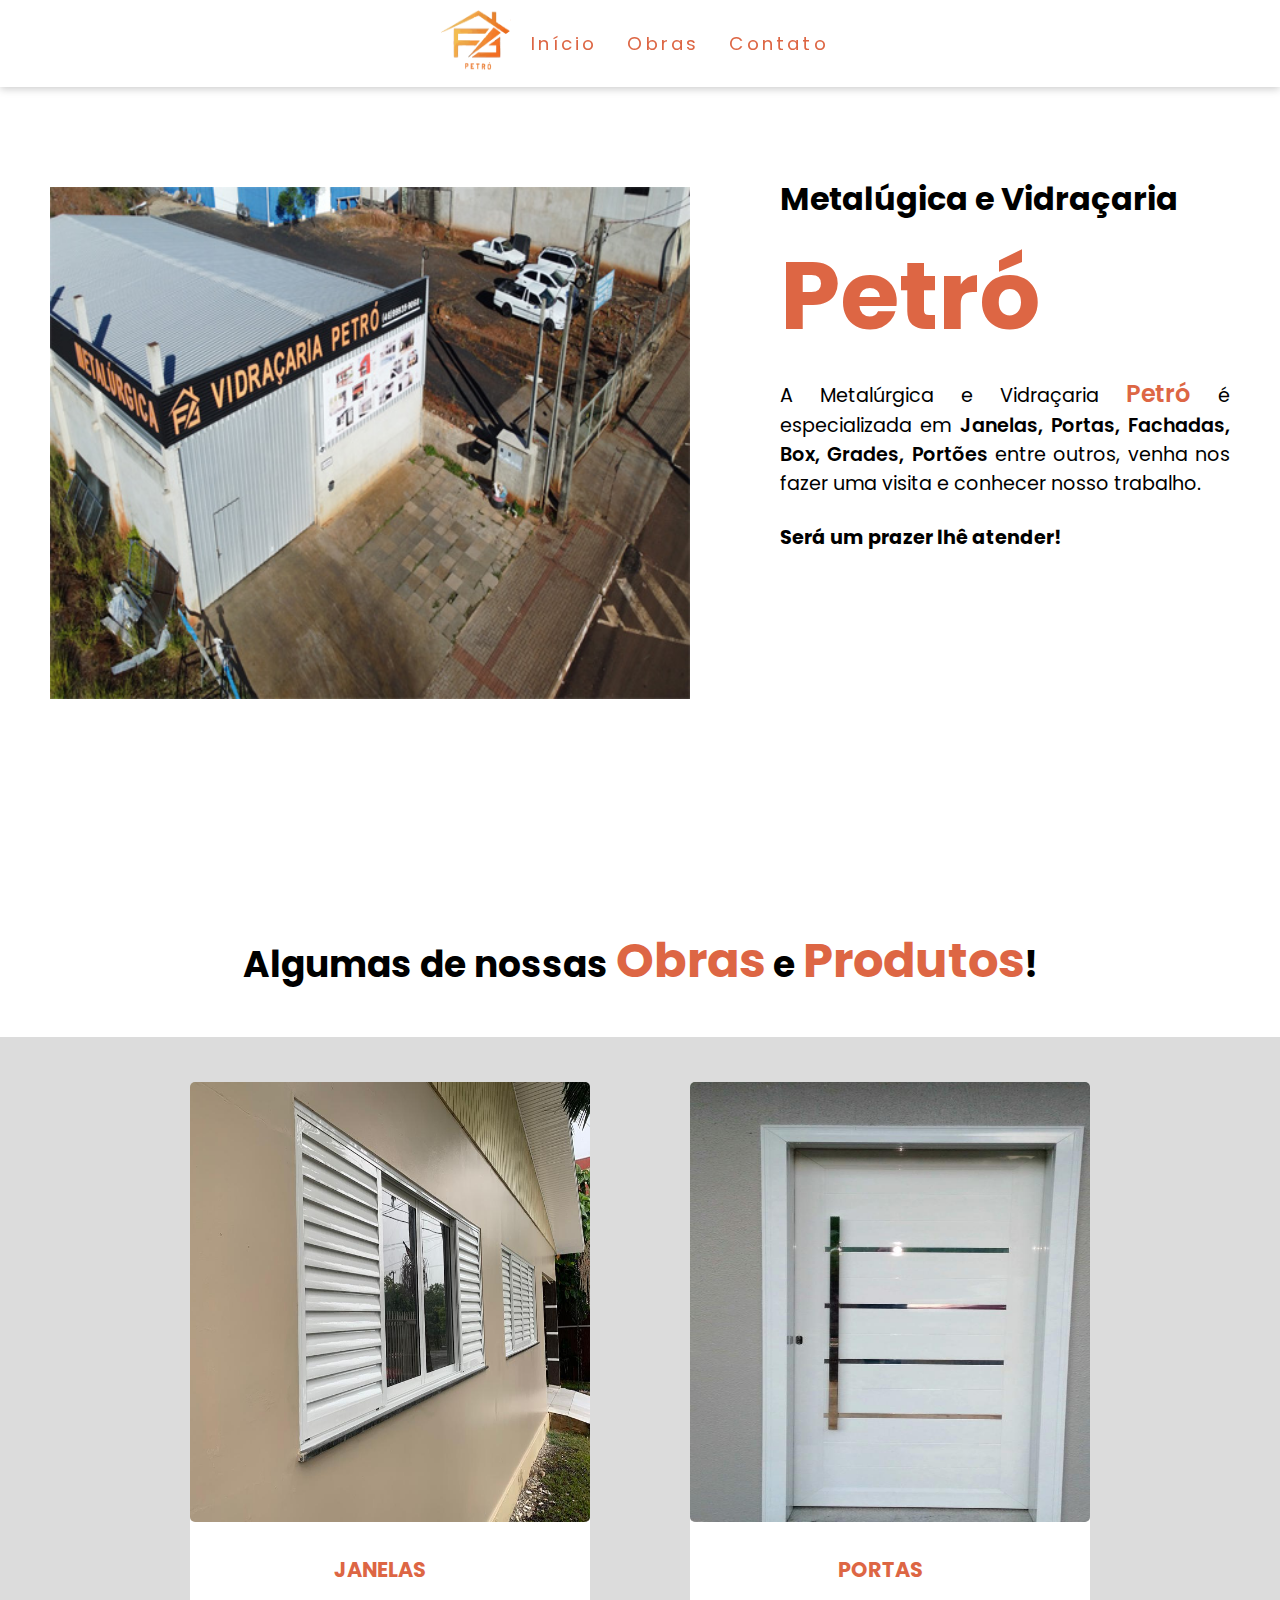
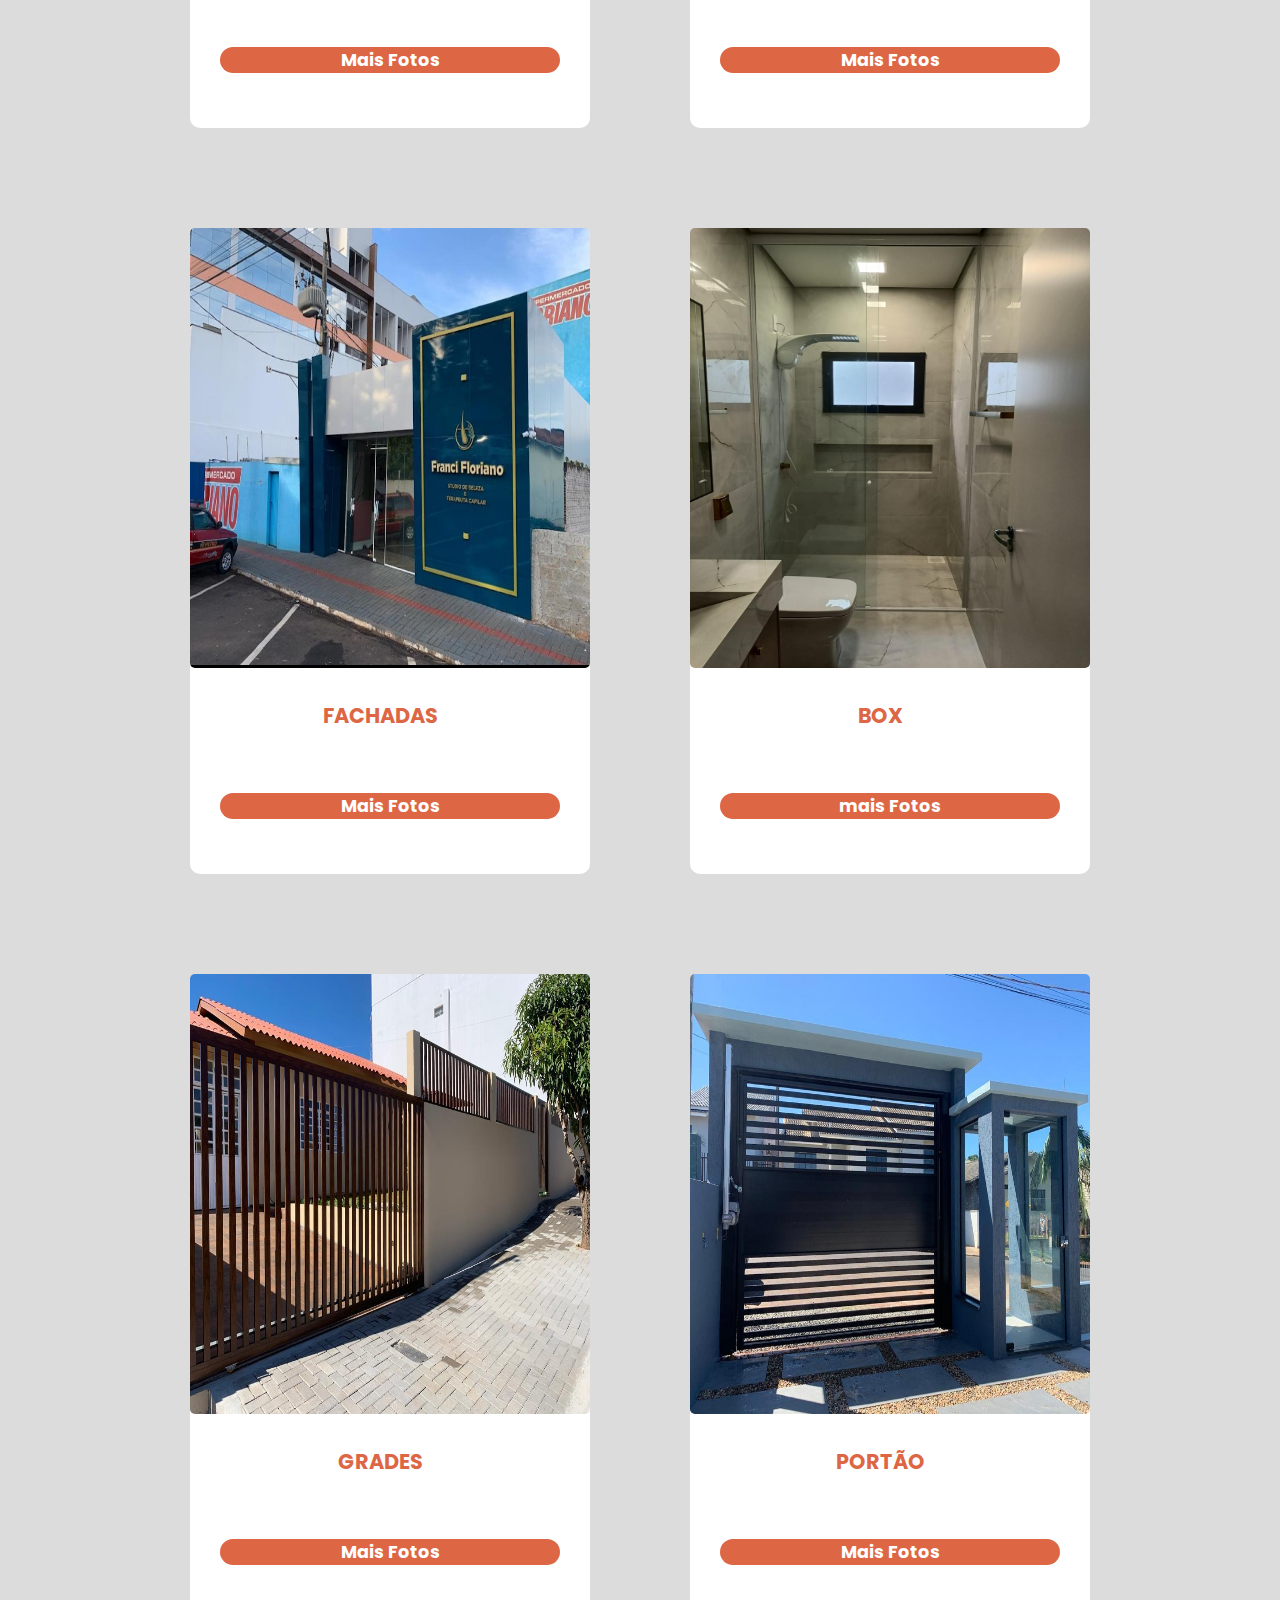
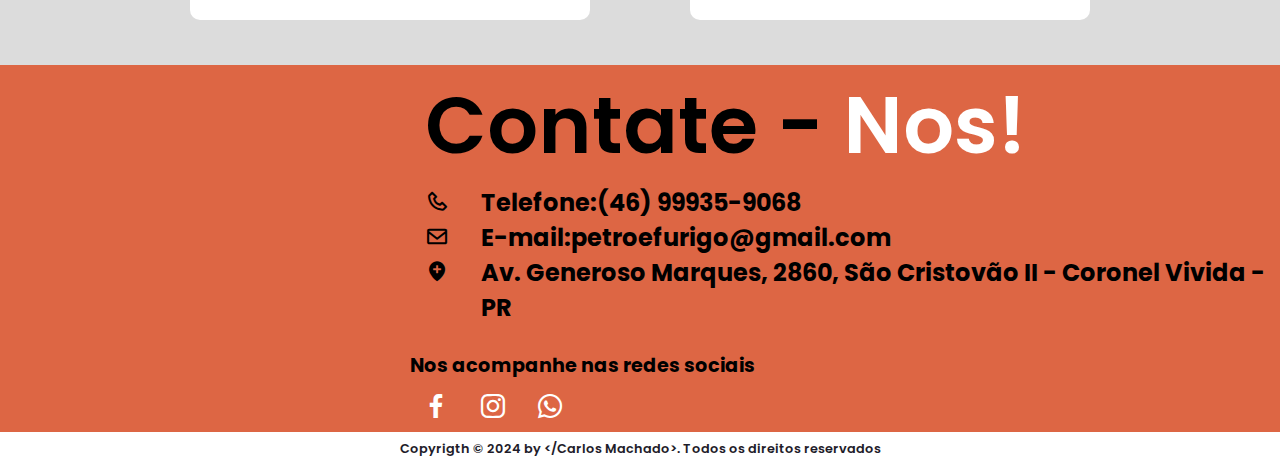
==== index.html @ 04d37688 "Site desenvolvido" ====
<!DOCTYPE html>
<html lang="pt-br">

<head>
  <link rel="icon" type="image/x-icon" href="/img/icon.png" />
  <meta name="description" content="metalúrgica, vidraçaria" />
  <meta name="keywords"
    content="html, css, javascript, website, site, responsivo, metalúrgica, vidraçaria, vidros, portas, portão, janela, grade" />
  <meta name="viewport" content="width=device-width, initial-scale=1, maximum-scale=1, user-scalable=no">
  <meta charset="UTF-8" />
  <meta name="viewport" content="width=device-width, initial-scale=1.0" />
  <link href='https://unpkg.com/boxicons@2.1.4/css/boxicons.min.css' rel='stylesheet'>
  <link rel="stylesheet" href="styles/style.css" />
  <script src="js/script.js"></script>
  <title>Metalúrgica Petró</title>
</head>

<body>
  <!-- Barra de navegação superior com menu e menu hamburguer-->
   <!-- Conteudo do Menu -->
  <nav class="nav-bar">
    <div class="img-logo">
      <a href="/index.html"><img src="img/logo3.png" alt="logo" /></a>
    </div>
    <div class="nav-list">
      <ul>
        <li class="nav-item"><a href="#inicio" class="nav-link">Início</a></li>
        <li class="nav-item"><a href="#obras" class="nav-link">Obras</a></li>
        <li class="nav-item"><a href="#contato" class="nav-link">Contato</a></li>
      </ul>
    </div>
    <div class="mobile-menu-icon">
      <button onclick="menuShow()"><img class="icon" src="/img/menu_black_36dp.svg" alt=""></button>
    </div>
    <div class="mobile-menu">
      <ul>
        <li class="nav-item"><a href="#inicio" class="nav-link">Início</a></li>
        <li class="nav-item"><a href="#obras" class="nav-link">Obras</a></li>
        <li class="nav-item"><a href="#contato" class="nav-link">Contato</a></li>
      </ul>
    </div>
  </nav>
  <!-- /Barra de navegação superior com menu e menu hamburguer-->
  <!-- INICIO -->
  <header id="inicio">
    <div class="principal">
      <div class="img-empresa">
        <img src="img/empresa2.jpg" alt="imagem-empresa">
      </div>
      <div class="inicio">
        <div>
          <h1>Metalúgica e Vidraçaria <br><span class="petro">Petró</span></h1>
          <p>
            A Metalúrgica e Vidraçaria <span class="petro2">Petró </span>é
            especializada em <span class="produtos">Janelas, Portas, Fachadas, Box, Grades, Portões</span>
            entre outros, venha nos fazer uma visita e conhecer nosso trabalho.
          </p>
          <h6>Será um prazer lhê atender!</h6>
        </div>
      </div>
    </div>
  </header>
  <!-- /INICIO -->
  <!-- OBRAS -->
  <section class="obras" id="obras">
    <div class="obras-center">
      <h2>
        Algumas de nossas <span class="obras-span">Obras</span> e
        <span class="obras-span">Produtos</span>!
      </h2>
    </div>
    <div class="obras-container">
      <div class="obras-box">
        <img src="img/obras/janelas/janela.jpg" alt="obra1" />
        <div class="obras-layer">
          <h4>JANELAS</h4>
          <div class="btn-saiba">
            <a href="/janelas.html"> Mais Fotos</a>
          </div>
        </div>
      </div>
      <div class="obras-box">
        <img src="img/obras/portas/porta.jpg" alt="obra2" />
        <div class="obras-layer">
          <h4>PORTAS</h4>
          <div class="btn-saiba">
            <a href="portas.html"> Mais Fotos</a>
          </div>
        </div>
      </div>
      <div class="obras-box">
        <img src="img/obras/fachadas/fachada.jpg" alt="obra3" />
        <div class="obras-layer">
          <h4>FACHADAS</h4>
          <div class="btn-saiba">
            <a href="fachadas.html"> Mais Fotos</a>
          </div>
        </div>
      </div>
      <div class="obras-box">
        <img src="img/obras/box/box.jpg" alt="obra6" />
        <div class="obras-layer">
          <h4>BOX</h4>
          <div class="btn-saiba">
            <a href="box.html">mais Fotos</a>
          </div>
        </div>
      </div>
      <div class="obras-box">
        <img src="img/obras/grades/grade.jpg" alt="obra5" />
        <div class="obras-layer">
          <h4>GRADES</h4>
          <div class="btn-saiba">
            <a href="grades.html">Mais Fotos
            </a>
          </div>
        </div>
      </div>
      <div class="obras-box">
        <img src="img/obras/portao/portao.jpg" alt="obra6" />
        <div class="obras-layer">
          <h4>PORTÃO</h4>
          <div class="btn-saiba">
            <a href="portao.html">Mais Fotos</a>
          </div>
        </div>
      </div>
    </div>
  </section>
  <!-- /OBRAS -->
  <!-- CONTATO -->
  <section class="contato" id="contato">
    <div class="contato-container">
      <div class="map-box">
        <iframe
          src="https://www.google.com/maps/embed?pb=!1m18!1m12!1m3!1d5152.824653197715!2d-52.565981182439764!3d-26.00329930073668!2m3!1f0!2f0!3f0!3m2!1i1024!2i768!4f13.1!3m3!1m2!1s0x94eff99c9aa4e1df%3A0xc1ea938bdae1bddf!2zTWV0YWzDunJnaWNhIGUgVmlkcmHDp2FyaWEgUGV0csOz!5e1!3m2!1spt-BR!2sbr!4v1724261672472!5m2!1spt-BR!2sbr"
          width="100%" height="100%" style="border:0;" allowfullscreen="" loading="lazy"
          referrerpolicy="no-referrer-when-downgrade"></iframe>
      </div>
      <div class="contato-box">
        <div class="contato-conteudo">
          <h1>Contate - <span class="nos">Nos!</span></h1>
        </div>
        <div class="contato-conteudo">
          <i class='bx bx-phone'></i>
          <h2><span class="telefone">Telefone:</span>(46) 99935-9068</h2>
        </div>
        <div class="contato-conteudo">
          <i class='bx bx-envelope'></i>
          <h2><span class="email">E-mail:</span>petroefurigo@gmail.com</h2>
        </div>
        <div class="contato-conteudo">
          <i class='bx bxs-location-plus'></i>
          <h2>Av. Generoso Marques, 2860, São Cristovão II - Coronel Vivida - PR</h2>
        </div>
        <div class="contato-conteudo-social">
          <h4>Nos acompanhe nas redes sociais</h4>
          <a href="https://www.facebook.com/people/Metal%C3%BArgica-Petr%C3%B3/100064221213795/" target="_blank"> <i
              class='bx bxl-facebook'></i></a>
          <a href="https://www.instagram.com/metalugicaevidracariapetro/" target="_blank"><i
              class='bx bxl-instagram'></i></a>
          <a href="https://wa.me/5546999359068" target="_blank"><i class='bx bxl-whatsapp'></i></a>
        </div>
      </div>
    </div>
  </section>
  <!-- /CONTATO -->
  <!-- FOOTER -->
  <footer>
    <div class="footer">
      <p>Copyrigth &copy; 2024 by &lt;/Carlos Machado&gt;. Todos os direitos reservados</p>
    </div>
  </footer>
  <!-- /FOOTER -->
   <script src="js/script.js"></script>
</body>

</html>
---- styles/style.css ----
@import url("https://fonts.googleapis.com/css2?family=Poppins:wght@400;600&display=swap");

/* Zera configuração dos navegadores */
* {
  margin: 0;
  padding: 0;
  box-sizing: border-box;
  font-family: "Poppins", sans-serif;
  list-style: none;
  text-decoration: none;
  scroll-behavior: smooth;
}

/* Paleta de Cores */
:root {
  --orange: #d64;
  --white: #fff;
  --dark: #1e1c2a;
  --green: #008000;
  --nav: #3334332c;
  --black: #000000;

}

/* Barra de navegação superior com menu*/
nav {
  justify-content: center;
  align-items: center;
  display: flex;
  background-color: var(--white);
  box-shadow: 0 0.1rem 0.5rem #ccc;
  padding: 0.3rem 3rem;
  letter-spacing: 0.2rem;
  width: 100%;
  top: 0;
  left: 0;
  position: fixed;

}

.img-logo img {
  width: 80px;
  height: 70px;
  padding: 5px;

}

.nav-list{
  display: flex;
  align-items: center;
}
/* MENU HAMBURGUER */
.nav-list ul{
display: flex;
justify-content: center;
list-style: none;
}

.nav-item{
  margin: 0 15px;
}

.nav-link{
  text-decoration: none;
  font-size: 1.15rem;
  color: var(--orange);
  font-weight: 400;
}

.mobile-menu-icon {
 display: none;
}

.mobile-menu{
  display: none; 
}
/* /Barra de navegação superior com menu*/
/* INICIO */

.principal {
  padding: 150px 50px;
  display: flex;
}

.img-empresa img {
  height: 65vh;
  width: 50vw;
  object-fit: contain;
  display: flex;
}

.inicio {
  padding-left: 90px;
  width: 100vh;
}

.inicio h1,
h3 {
  padding-top: 25px;
  text-align: justify;
  font-size: 2rem;
}

.petro {
  color: var(--orange);
  font-size: 6rem;
  font-weight: 700;
}

.petro2 {
  color: var(--orange);
  font-size: 1.5rem;
  font-weight: 600;
}

p {
  padding-top: 0.5rem;
  text-align: justify;
  font-size: 1.2rem;
}

.produtos {
  font-weight: 600
}

.inicio h6 {
  padding-top: 25px;
  font-size: 1.2rem;
  font-weight: 700;
}

/* /INICIO */
/* OBRAS */
.obras {
  background-color: var(--nav);
}

.obras-center {
  text-align: center;
  padding: 40px;
  font-size: 1.5rem;
  background-color: var(--white);
}

.obras-span {
  font-size: 3rem;
  font-weight: 700;
  color: var(--orange);
}

.obras-container {
  width: 100%;
  display: flex;
  justify-content: center;
  align-items: center;
  gap: 100px;
  flex-wrap: wrap;
  margin: 0;
  padding: 45px;
}

.obras-box {
  width: 400px;
  justify-content: center;
  align-items: center;
  flex-wrap: wrap;
  background-color: var(--white);
  border-radius: 10px;
  padding-bottom: 25px;
}

.obras-box img {
  display: flex;
  align-items: center;
  justify-content: center;
  justify-content: center;
  width: 400px;
  height: 440px;
}

.obras-container img {
  display: flex;
  border-radius: 5px;
}

.obras-layer h4 {
  text-align: center;
  width: 95%;
  padding: 2rem;
  font-size: 1.3rem;
  color: var(--orange);
}

.btn-saiba {
  justify-content: center;
  align-items: center;
  text-align: center;
  margin: 30px;
  background-color: var(--orange);
  border-radius: 90rem;
}

.btn-saiba a {
  text-decoration: none;
  color: var(--white);
  font-size: 1.1rem;
  font-weight: 700;
  transition: 0.5s;
  cursor: pointer;
}

.btn-saiba a:hover {

  color: var(--dark);
}

/* /OBRAS */
/* CONTATO */
.contato {
  width: 100vw;
  background-color: var(--orange);
}

.contato-container {
  display: flex;
}

.map-box {
  margin: 2%;
  width: 40vw;
}

.contato-box {
  width: 100vh;
}

.contato-conteudo {
  padding-left: 5%;
  display: flex;
  font-size: 1rem;
}

.contato-conteudo h1 {
  text-align: center;
  font-weight: 600;
  font-size: 5rem;
  align-items: center;
}

.nos {
  color: var(--white)
}

.contato-conteudo i {
  justify-content: center;
  align-items: center;
  text-align: center;
  font-size: 1.5rem;
  padding-right: 2rem;
  padding-top: 5px;
}

.contato-conteudo-social {
  font-size: 1.2rem;
  padding-top: 1.6rem;
  width: 100vh;
  padding-left: 30px;
}

.contato-conteudo-social i {
  color: var(--white);
  font-size: 2rem;
  margin: 10px;
  transition: 0.3s;
}

.contato-conteudo-social i:hover {
  color: var(--nav);
}

/* /CONTATO */
/* FOOTER */
.footer p {
  text-align: center;
  justify-content: center;
  color: var(--dark);
  position: sticky;
  width: 100%;
  font-size: 0.8rem;
  font-weight: 600;
}

/* /FOOTER */


/* PRODUTOS-OBRAS */


.div-pricipal {
  display: flex;
  padding-top: 150px;
  justify-content: center;
  background-color: var(--nav);
  padding-bottom: 50px;
}

.imagem-produtos img {
  width: 400px;
  height: 450px;
  border-radius: 15px;
}

.descricao {
  width: 20vw;
  height: 450px;
  align-items: center;
  text-align: center;
  display: grid;
  background-color: var(--white);
  border-radius: 15px;

}

.descricao h2 {
  font-size: 2rem;
  color: var(--orange);
  text-shadow: var(--nav) 2px 3px 2px;
}

.descricao p {
  margin: 20px;
  font-size: 1rem;
}

.btn-saiba-produtos {
  justify-content: center;
  align-items: center;
  text-align: center;
  margin: 30px;
  padding: 10px;
  background-color: var(--orange);
  border-radius: 90rem;
}

.btn-saiba-produtos a {
  text-decoration: none;
  color: var(--white);
  font-size: 1.1rem;
  font-weight: 700;
  transition: 0.5s;
  cursor: pointer;
}

.btn-saiba-produtos :hover {
  color: var(--dark);
}
/* MAIS FOTOS */

.sec-produtos h3 {
  text-align: center;
  color: var(--orange);
  background-color: var(--white);
  border-radius: 30px;
  font-size: 3rem;
}

.mais-produtos{
  flex-direction: row;
}

.produtos{
width: 100vw;
text-align: center;

}

.produtos img{
  padding: 10px;
  width: auto;
  height: 50vh;
  flex-wrap: wrap;
  padding-bottom: 10px
}


/* MEDIA QUERIES */

@media (max-width: 785px) {
  * {
    overflow-x: hidden;
  }
  /* barra de navegação */

  nav {
    justify-content: left;
  }

  .img-logo {
    width: 100%;
  }

  .img-logo img {
    width: 60px;
    height: 50px;
    display: block;
  }

/* MENU HAMBURGUER */

.nav-item{
  display: none;
}

.mobile-menu-icon{
display: block;
padding-right: 50px;
}

.mobile-menu-icon button {
  background-color: transparent;
  border: none;
  cursor: pointer;
}

.mobile-menu ul{
  display: flex;
  flex-direction: column;
  text-align: center;
  padding-bottom: 1rem;

}
.mobile-menu .nav-item{
  display: block;
  padding-top: 1rem;
}

.mobile-menu{
  display: none;
  width: 100vw;
  height: auto;
}
.mobile-menu button{
  width: 100%;
}


.open{
  display: block;
}

  /* conteudo inicio */
  .principal {
    width: 100vw;
    flex-direction: column-reverse;
    padding: 40px 8px;
  }

  .inicio {
    width: 95vw;
    padding-left: 8px;
  }

  .inicio h1 {
    text-align: center;
  }

  .petro {
    width: 100vw;

  }

  .img-empresa img {
    width: 100%;
    height: 100%;
    padding-top: 1rem;
  }

  /* conteudo obras */
  .obras {

    width: 100vw;
  }

  .obras-center {
    width: 100vw;
  }

  .obras-container {
    width: 100vw;
    display: flex;
    align-items: center;
    justify-content: center;

  }

  .obras-box {
    width: 95vw;

  }

  .obras-box img {
    width: 100%;

  }

  /* Conteudo Produtos */
  .div-pricipal {
    flex-direction: column-reverse;
    width: 100%;
    padding-top: 70px;
  }

  .descricao {
    text-align: center;
    justify-content: center;
    align-items: center;
    display: block;
    margin-left: auto;
    margin-right: auto;
    width: 95%;
    height: auto;
  }

  .imagem-produtos img {
    padding-top: 10px;
    display: block;
    margin-left: auto;
    margin-right: auto;
    width: 95%;
  }

  .mais-produtos img {
    padding-top: 10px;
    display: block;
    margin-left: auto;
    margin-right: auto;
    width: 80%;
    height: auto;
  }

  /* conteudo contato */
  .contato {
    width: 100vw;
  }

  .contato-container {
    flex-direction: column;
    width: 100vw;
  }

  .map-box {
    width: 100vw;
  }

  .map-box iframe {
    width: 95%;
    margin: auto;
  }

  .contato-box {
    width: 95vw;
  }

  .contato-conteudo h1 {
    font-size: 2rem;
  }

  .contato-conteudo h2 {
    font-size: 0.8rem;
  }

  .contato-conteudo-social {
    font-size: 0.8rem;
    padding-left: 8vw;
  }

  .footer {
    font-size: 1px;
  }
}

@media screan and (max-width: 1240px) {
  * {
    overflow-x: hidden;
  }

  .img-empresa img {
    padding-left: 10px;
  }

  .inicio {
    display: flex;
    align-items: center;
    text-align: center;
    justify-content: center;
  }

  .obras {
    width: 100vw;
    padding-right: 100px;
  }

  .contato {
    width: 100vw;
  }

  .contato-container {
    width: 100vw;
    height: 100vh;
  }

  .map-box {
    width: 50vw;
    justify-content: center;
    align-items: center;
    text-align: center;
  }

  .map-box iframe {
    width: 45%;
    height: 50%;
  }

  .contato-box {
    width: 50vw;
  }

  .contato-conteudo {
    font-size: 0.8rem;
  }
}
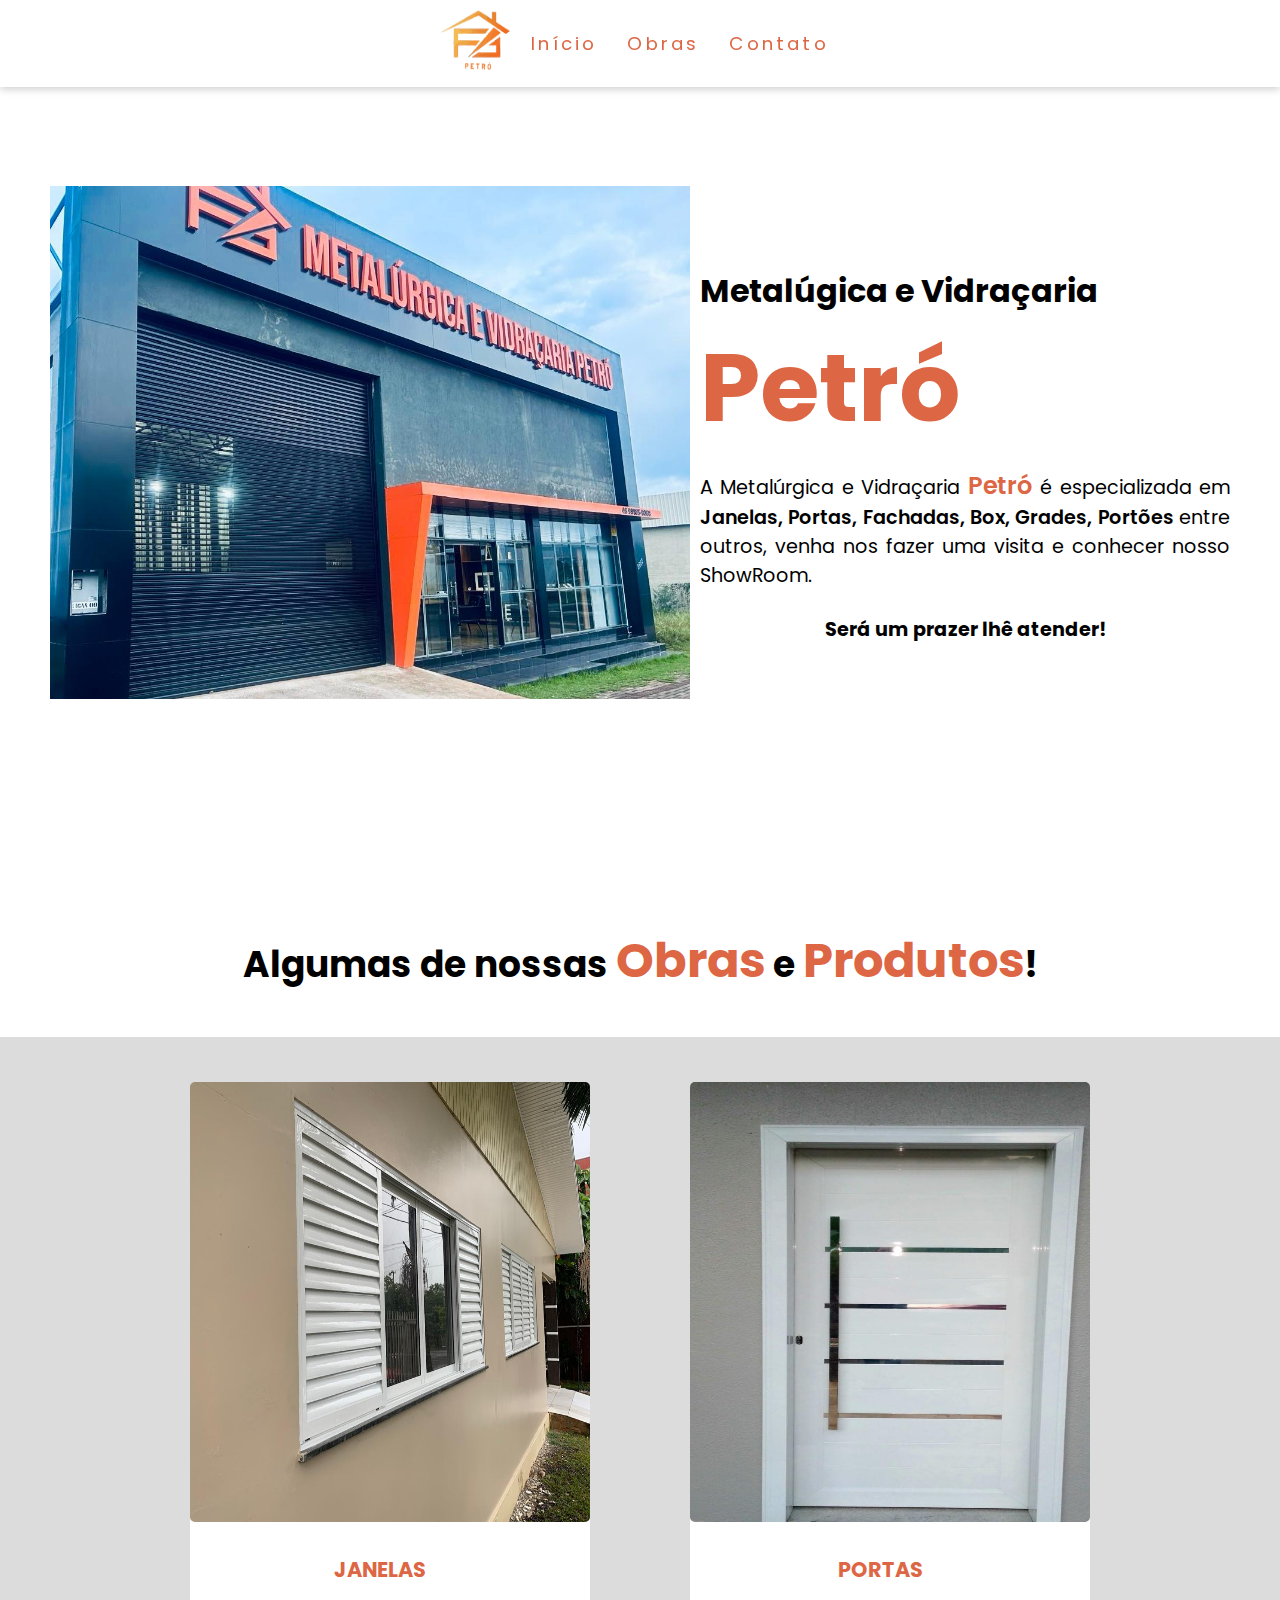
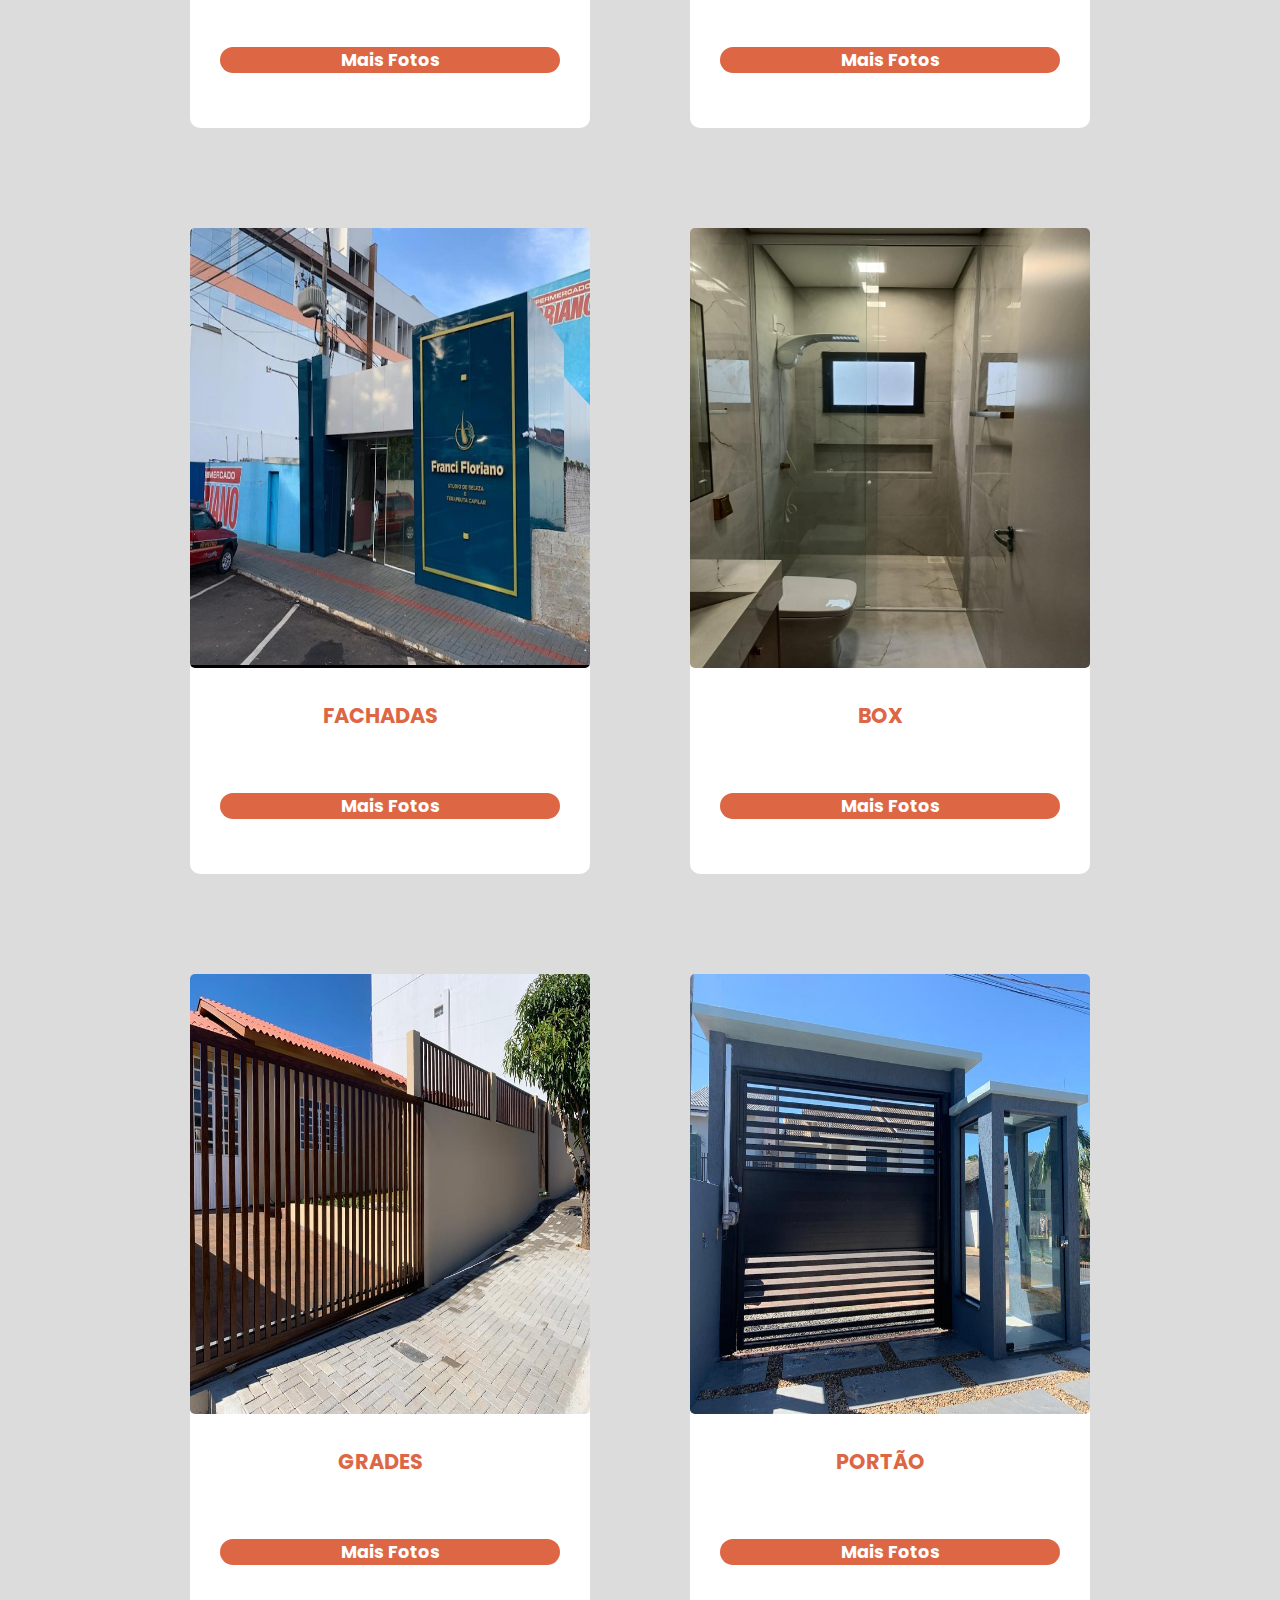
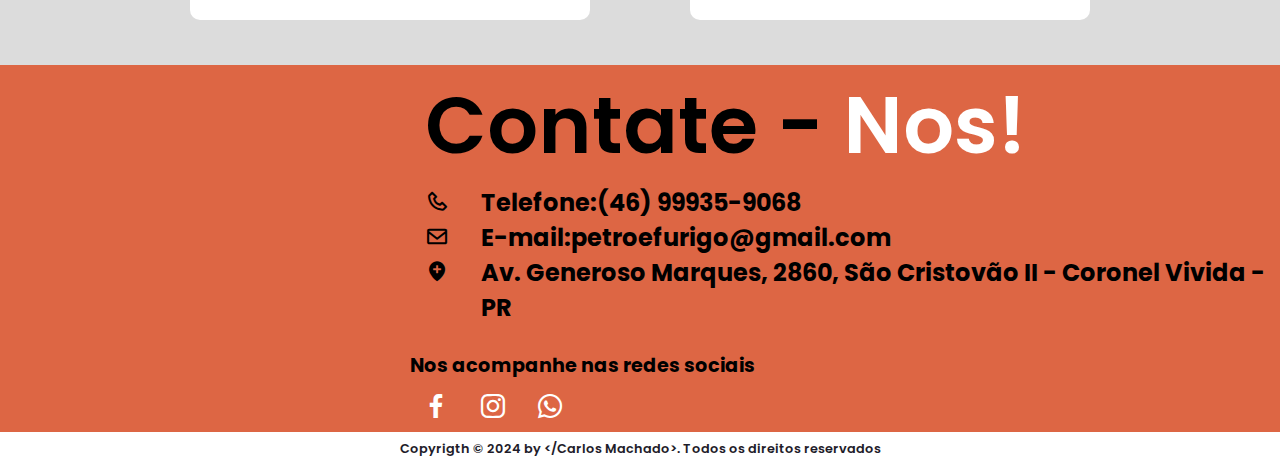
==== commit 705464a8: "site pronto" ====
--- a/index.html
+++ b/index.html
@@ -16,7 +16,7 @@
 </head>
 
 <body>
-  <!-- Barra de navegação superior com menu e menu hamburguer-->
+  <!-- Barra de navegação superior com menu e menu hamburguer -->
    <!-- Conteudo do Menu -->
   <nav class="nav-bar">
     <div class="img-logo">
@@ -53,7 +53,7 @@
           <p>
             A Metalúrgica e Vidraçaria <span class="petro2">Petró </span>é
             especializada em <span class="produtos">Janelas, Portas, Fachadas, Box, Grades, Portões</span>
-            entre outros, venha nos fazer uma visita e conhecer nosso trabalho.
+            entre outros, venha nos fazer uma visita e conhecer nosso ShowRoom.
           </p>
           <h6>Será um prazer lhê atender!</h6>
         </div>
@@ -102,7 +102,7 @@
         <div class="obras-layer">
           <h4>BOX</h4>
           <div class="btn-saiba">
-            <a href="box.html">mais Fotos</a>
+            <a href="box.html">Mais Fotos</a>
           </div>
         </div>
       </div>
--- a/styles/style.css
+++ b/styles/style.css
@@ -1,6 +1,6 @@
 @import url("https://fonts.googleapis.com/css2?family=Poppins:wght@400;600&display=swap");
 
-/* Zera configuração dos navegadores */
+/* Zera configuração dos navegadores*/
 * {
   margin: 0;
   padding: 0;
@@ -90,7 +90,9 @@
 }
 
 .inicio {
-  padding-left: 90px;
+  margin-bottom: auto;
+ margin-top: auto;
+  padding-left: 10px;
   width: 100vh;
 }
 
@@ -127,6 +129,9 @@
   padding-top: 25px;
   font-size: 1.2rem;
   font-weight: 700;
+  text-align: center;
+  align-items: center;
+  justify-content: center;
 }
 
 /* /INICIO */
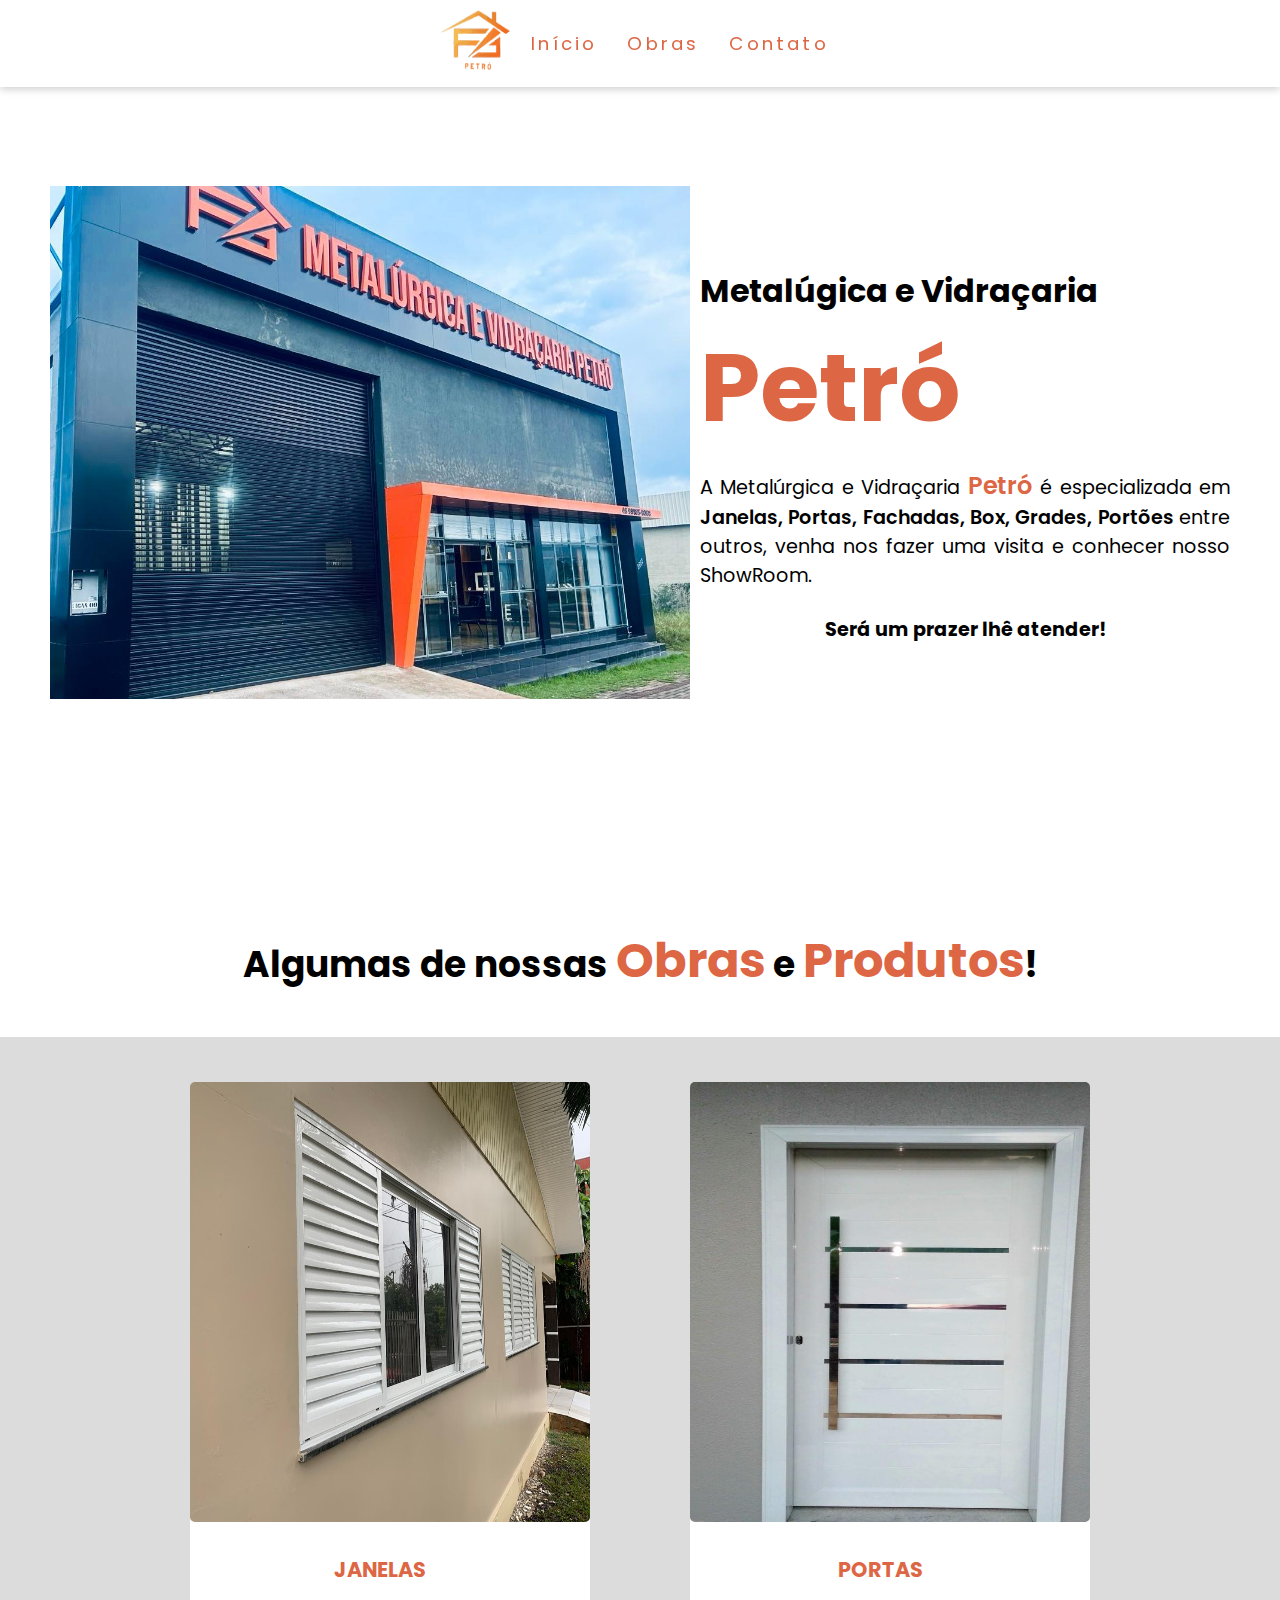
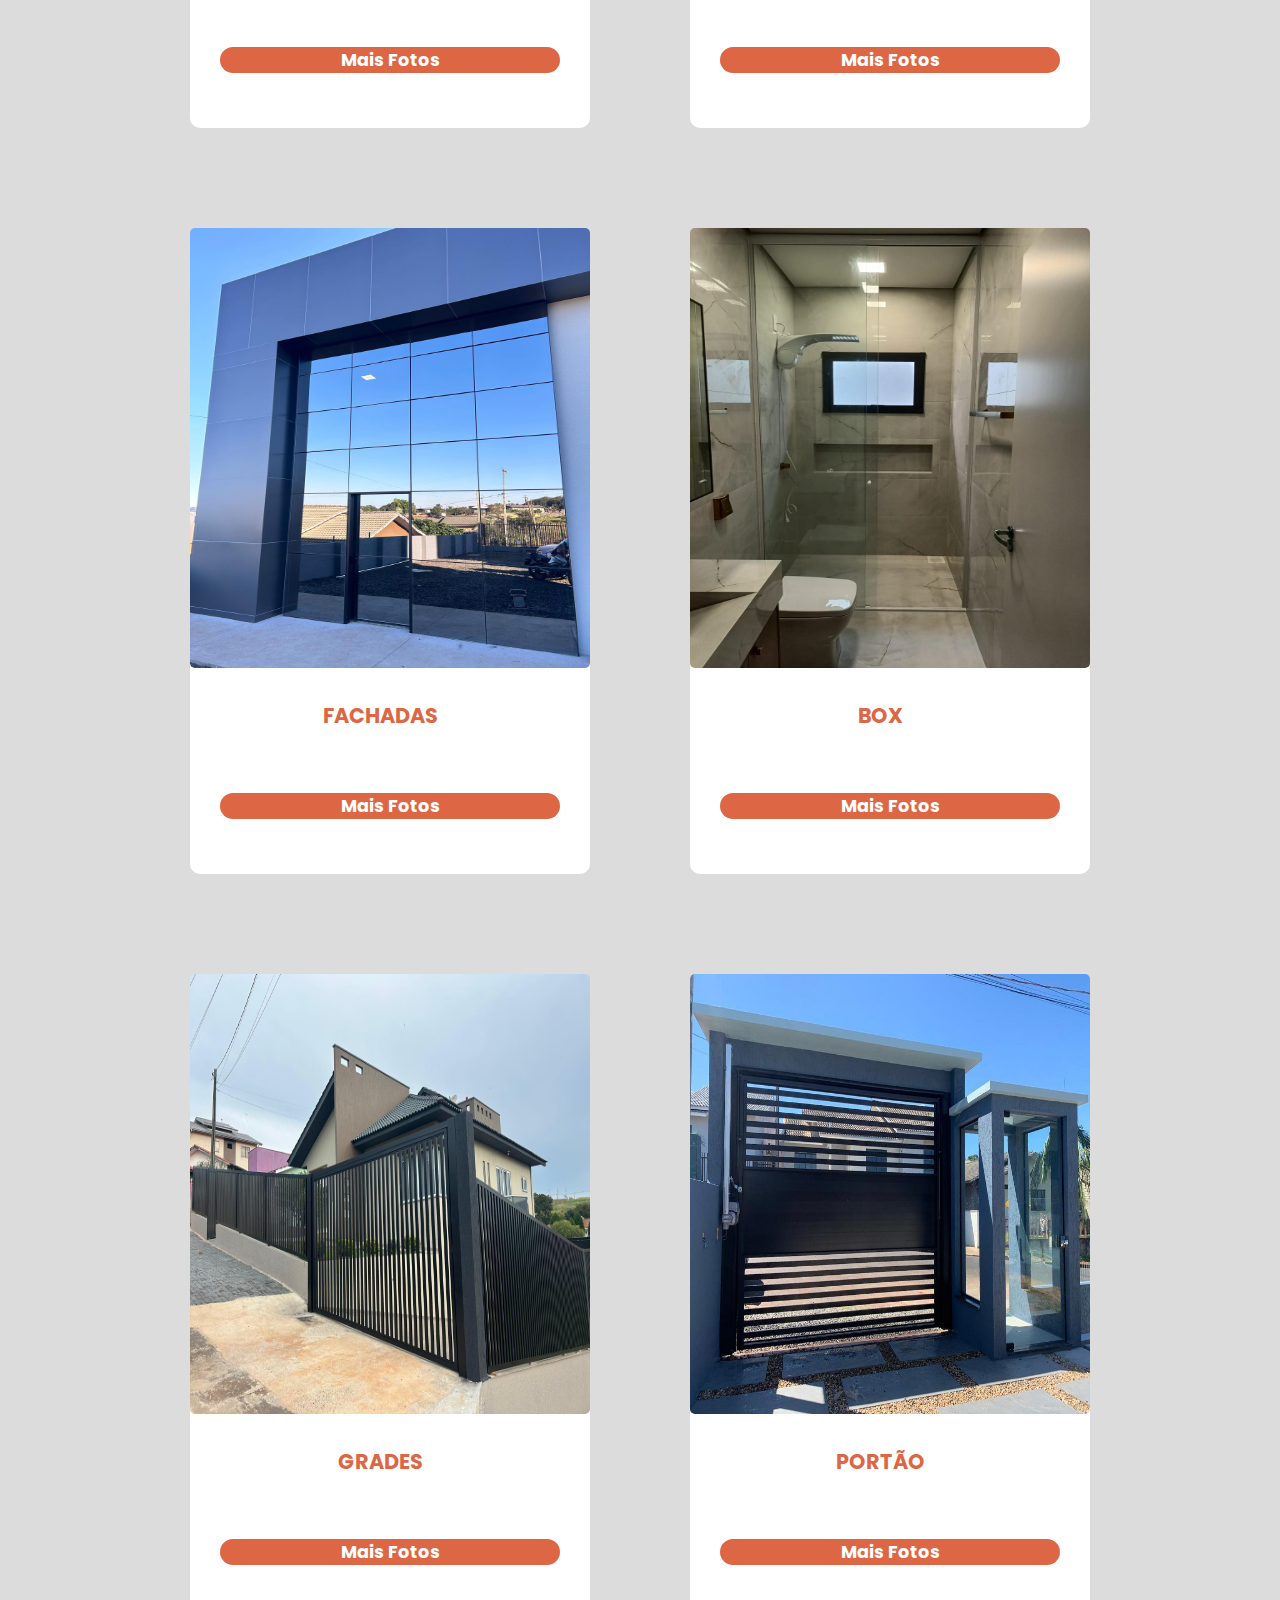
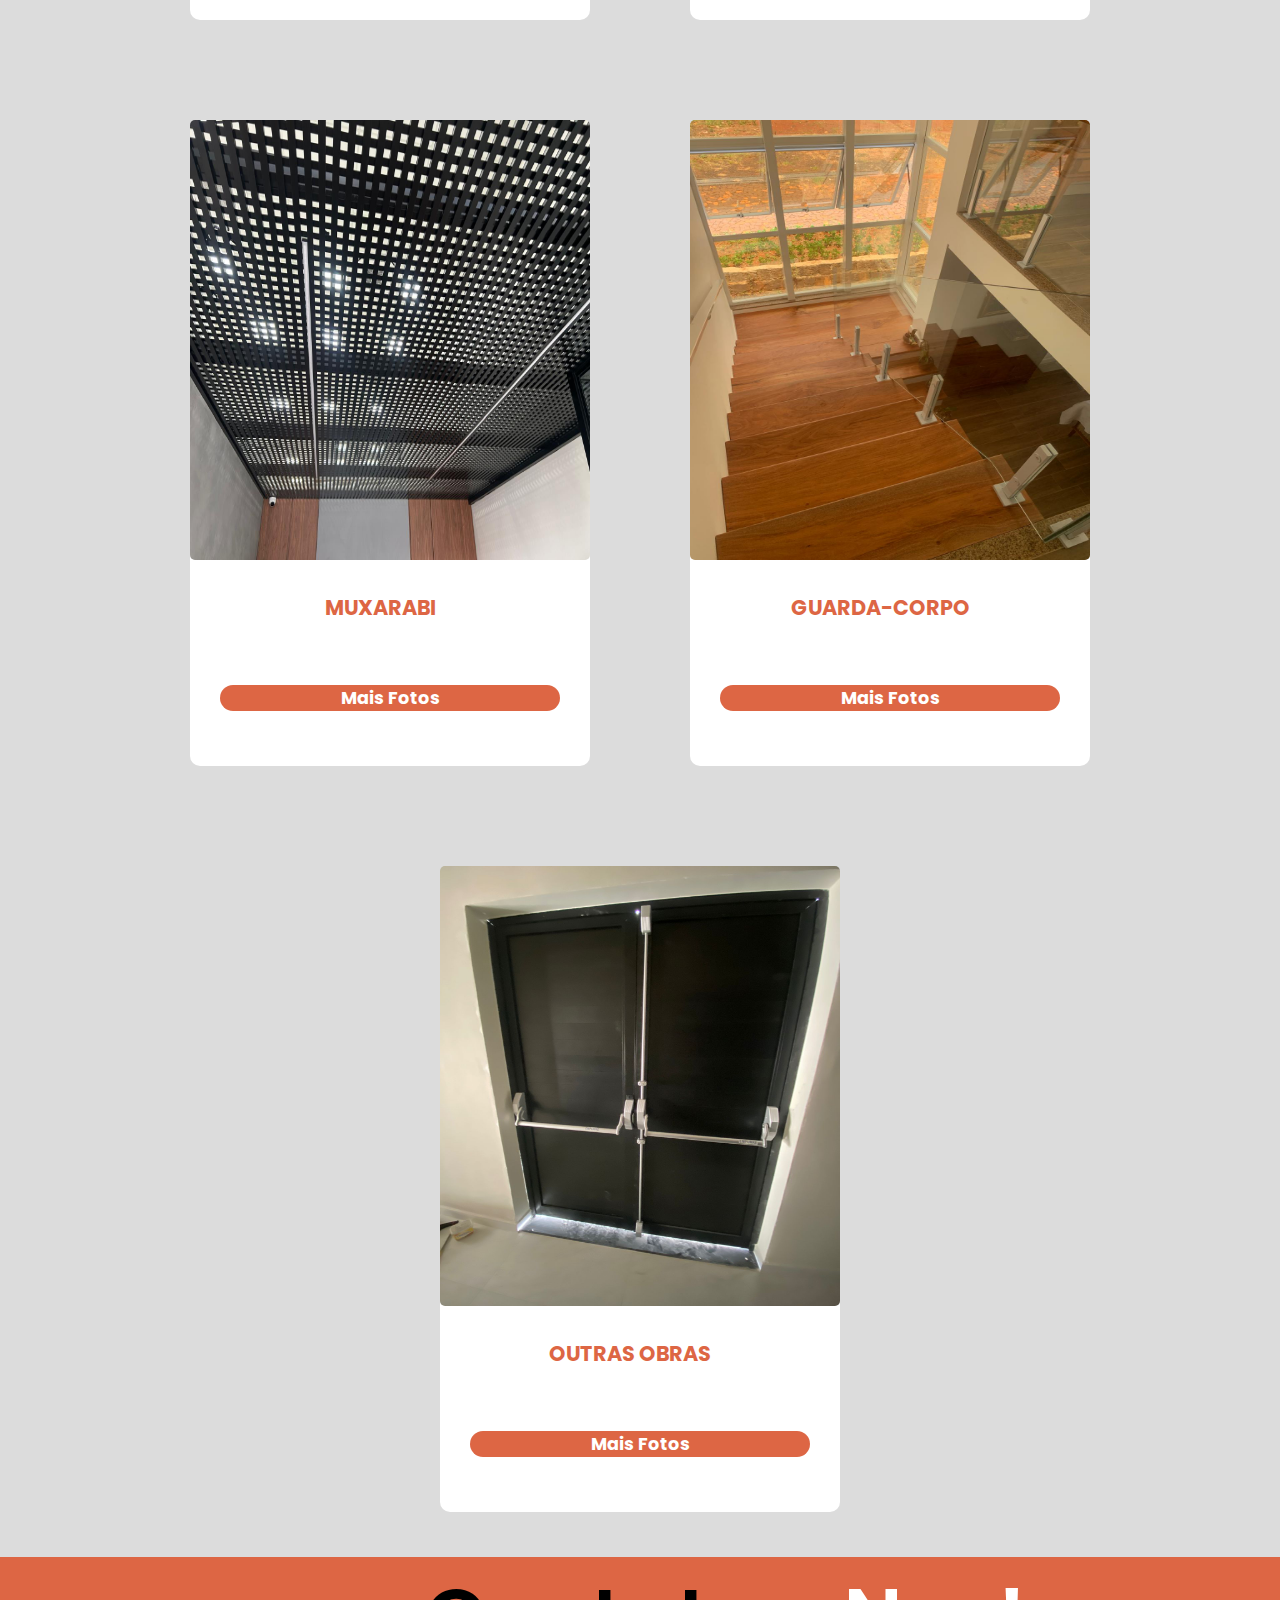
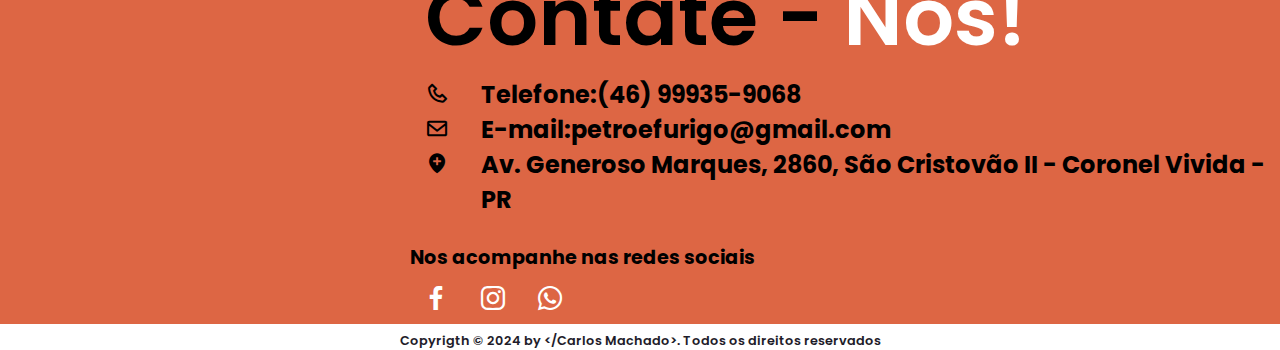
==== commit 307fd2a5: "atualização" ====
--- a/index.html
+++ b/index.html
@@ -107,7 +107,7 @@
         </div>
       </div>
       <div class="obras-box">
-        <img src="img/obras/grades/grade.jpg" alt="obra5" />
+        <img src="img/obras/grades/grade6.jpg" alt="obra5" />
         <div class="obras-layer">
           <h4>GRADES</h4>
           <div class="btn-saiba">
@@ -122,6 +122,33 @@
           <h4>PORTÃO</h4>
           <div class="btn-saiba">
             <a href="portao.html">Mais Fotos</a>
+          </div>
+        </div>
+      </div>
+      <div class="obras-box">
+        <img src="img/obras/muxarabi/muxarabi.jpg" alt="obra6" />
+        <div class="obras-layer">
+          <h4>MUXARABI</h4>
+          <div class="btn-saiba">
+            <a href="muxarabi.html">Mais Fotos</a>
+          </div>
+        </div>
+      </div>
+      <div class="obras-box">
+        <img src="img/obras/guarda/guarda.jpg" alt="obra6" />
+        <div class="obras-layer">
+          <h4>GUARDA-CORPO</h4>
+          <div class="btn-saiba">
+            <a href="guarda.html">Mais Fotos</a>
+          </div>
+        </div>
+      </div>
+      <div class="obras-box">
+        <img src="img/obras/outras/outras.jpg" alt="obra6" />
+        <div class="obras-layer">
+          <h4>OUTRAS OBRAS</h4>
+          <div class="btn-saiba">
+            <a href="outras.html">Mais Fotos</a>
           </div>
         </div>
       </div>
--- a/styles/style.css
+++ b/styles/style.css
@@ -8,7 +8,7 @@
   font-family: "Poppins", sans-serif;
   list-style: none;
   text-decoration: none;
-  scroll-behavior: smooth;
+  scroll-behavior: smooth !important;
 }
 
 /* Paleta de Cores */
@@ -432,8 +432,8 @@
   flex-direction: column;
   text-align: center;
   padding-bottom: 1rem;
-
-}
+}
+
 .mobile-menu .nav-item{
   display: block;
   padding-top: 1rem;
